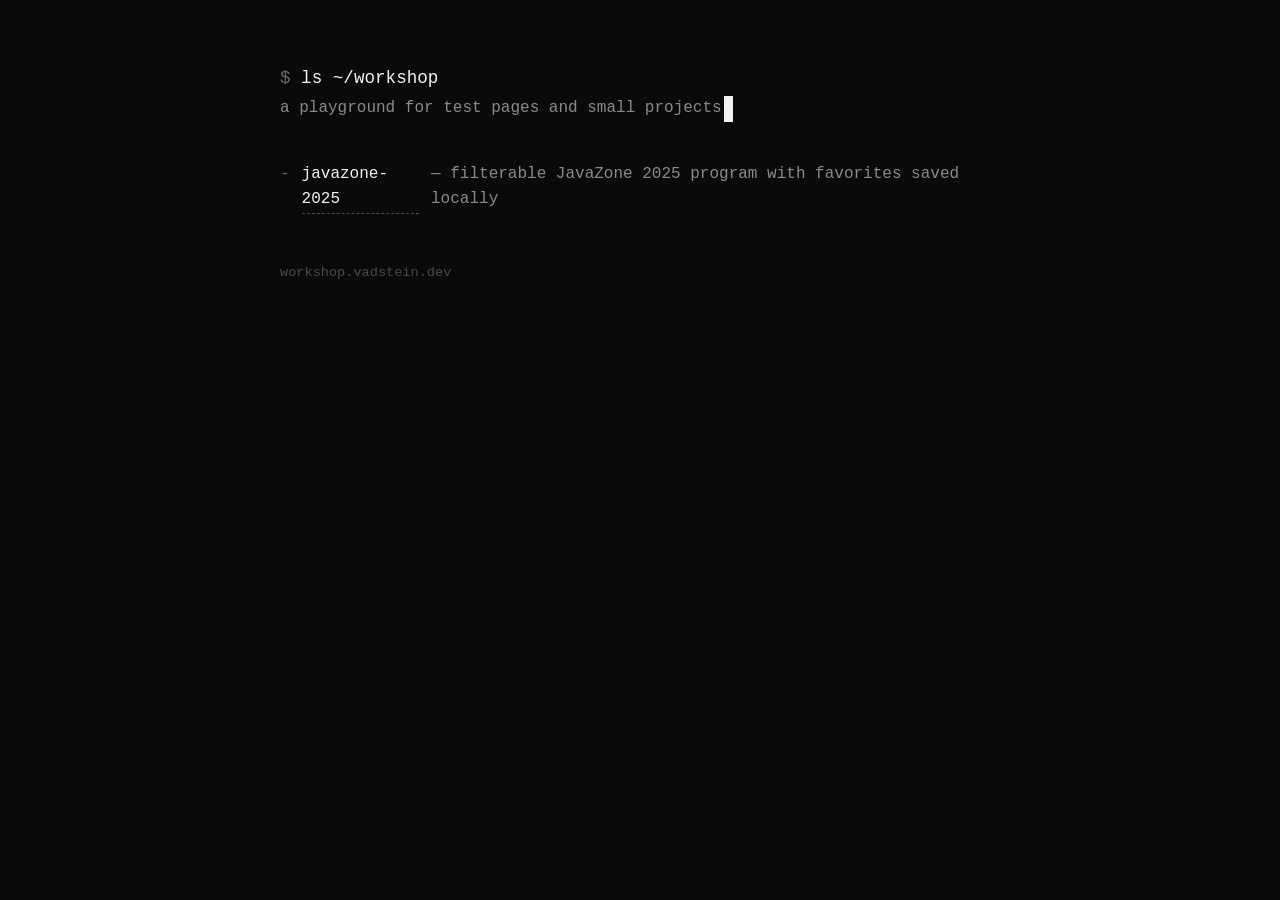
==== index.html @ 9482303a "Add JavaZone 2025 program page subproject Mobile-first, filterable schedule (format/level/language/r" ====
<!doctype html>
<html lang="en">
<head>
<meta charset="utf-8">
<meta name="viewport" content="width=device-width, initial-scale=1">
<title>workshop.vadstein.dev</title>
<style>
  @font-face {
    font-family: "Courier Prime";
    src: local("Courier New");
  }

  :root {
    color-scheme: dark;
  }

  * { box-sizing: border-box; }

  body {
    margin: 0;
    min-height: 100vh;
    background: #0a0a0a;
    color: #f2f2f2;
    font-family: "Courier New", "Courier Prime", ui-monospace, monospace;
    font-size: 16px;
    line-height: 1.6;
    padding: 4rem 1.5rem;
  }

  main {
    max-width: 720px;
    margin: 0 auto;
  }

  h1 {
    font-size: 1.1rem;
    font-weight: normal;
    margin: 0 0 0.25rem 0;
  }

  .prompt {
    color: #6a6a6a;
  }

  .subtitle {
    color: #8a8a8a;
    margin: 0 0 2.5rem 0;
  }

  ul.listing {
    list-style: none;
    margin: 0;
    padding: 0;
  }

  ul.listing li {
    margin: 0 0 0.9rem 0;
    display: flex;
    gap: 0.75rem;
  }

  ul.listing li .marker {
    color: #6a6a6a;
    flex: 0 0 auto;
  }

  ul.listing a {
    color: #f2f2f2;
    text-decoration: none;
    border-bottom: 1px dashed #4a4a4a;
  }

  ul.listing a:hover {
    color: #ffffff;
    border-bottom-color: #f2f2f2;
  }

  ul.listing .desc {
    color: #8a8a8a;
  }

  .empty {
    color: #6a6a6a;
  }

  footer {
    margin-top: 3rem;
    color: #4a4a4a;
    font-size: 0.85rem;
  }

  .caret {
    display: inline-block;
    width: 0.6em;
    background: #f2f2f2;
    animation: blink 1s steps(1) infinite;
    margin-left: 2px;
  }

  @keyframes blink {
    0%, 50% { opacity: 1; }
    50.01%, 100% { opacity: 0; }
  }
</style>
</head>
<body>
<main>
  <h1><span class="prompt">$</span> ls ~/workshop</h1>
  <p class="subtitle">a playground for test pages and small projects<span class="caret">&nbsp;</span></p>

  <ul class="listing" id="listing">
    <li class="empty">-- nothing here yet --</li>
  </ul>

  <footer>workshop.vadstein.dev</footer>
</main>

<script>
  // Add entries here as projects land, e.g.:
  // { href: "/foo/", name: "foo", desc: "a thing" }
  const entries = [
    { href: "/javazone-2025/", name: "javazone-2025", desc: "filterable JavaZone 2025 program with favorites saved locally" },
  ];

  if (entries.length) {
    document.getElementById("listing").innerHTML = entries.map(e =>
      `<li><span class="marker">-</span><a href="${e.href}">${e.name}</a><span class="desc"> — ${e.desc}</span></li>`
    ).join("");
  }
</script>
</body>
</html>
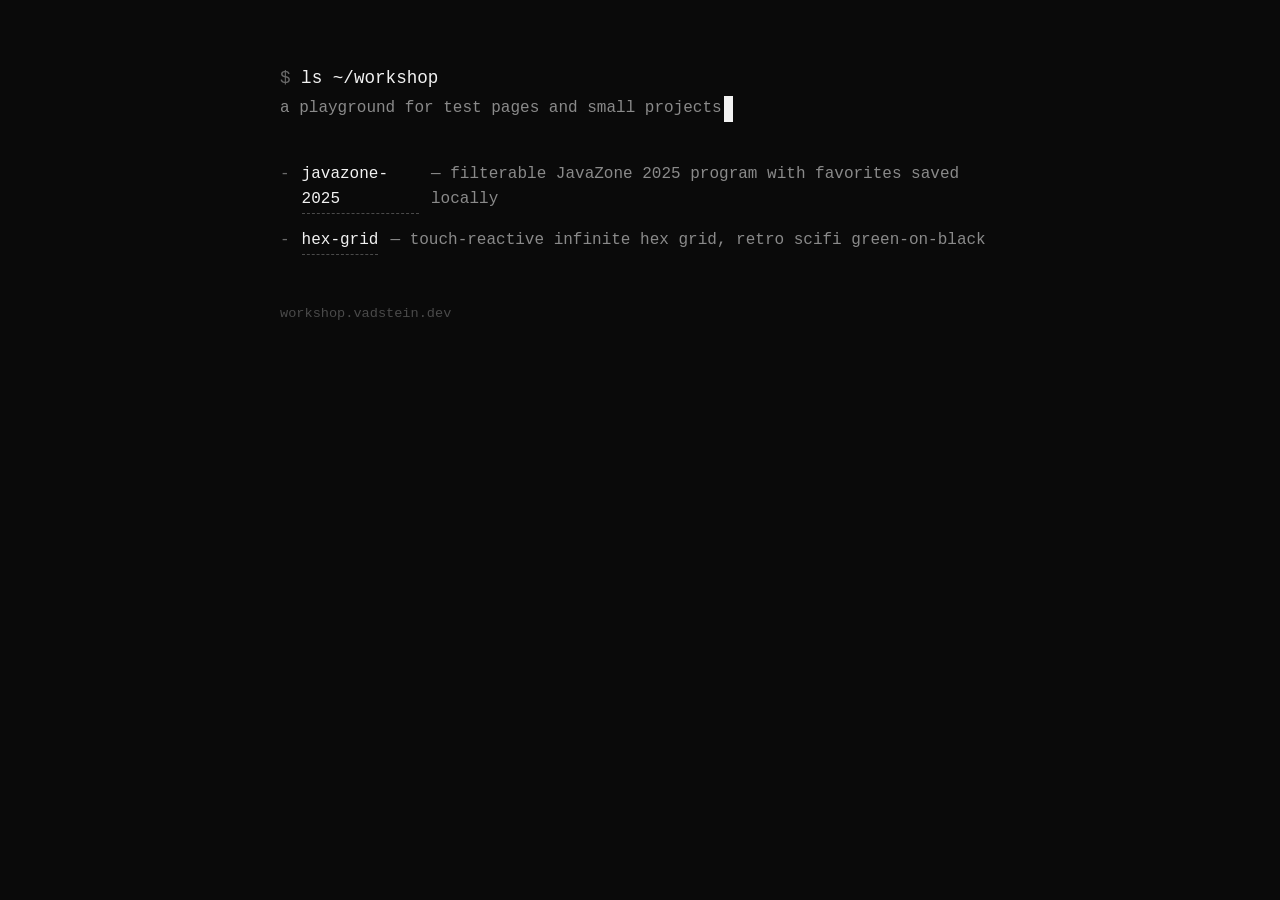
==== commit f10631a5: "Add interactive hex grid project Phone-first SVG hex grid that fills the viewport (with a buffer so " ====
--- a/index.html
+++ b/index.html
@@ -120,6 +120,7 @@
   // { href: "/foo/", name: "foo", desc: "a thing" }
   const entries = [
     { href: "/javazone-2025/", name: "javazone-2025", desc: "filterable JavaZone 2025 program with favorites saved locally" },
+    { href: "/hex-grid/", name: "hex-grid", desc: "touch-reactive infinite hex grid, retro scifi green-on-black" },
   ];
 
   if (entries.length) {
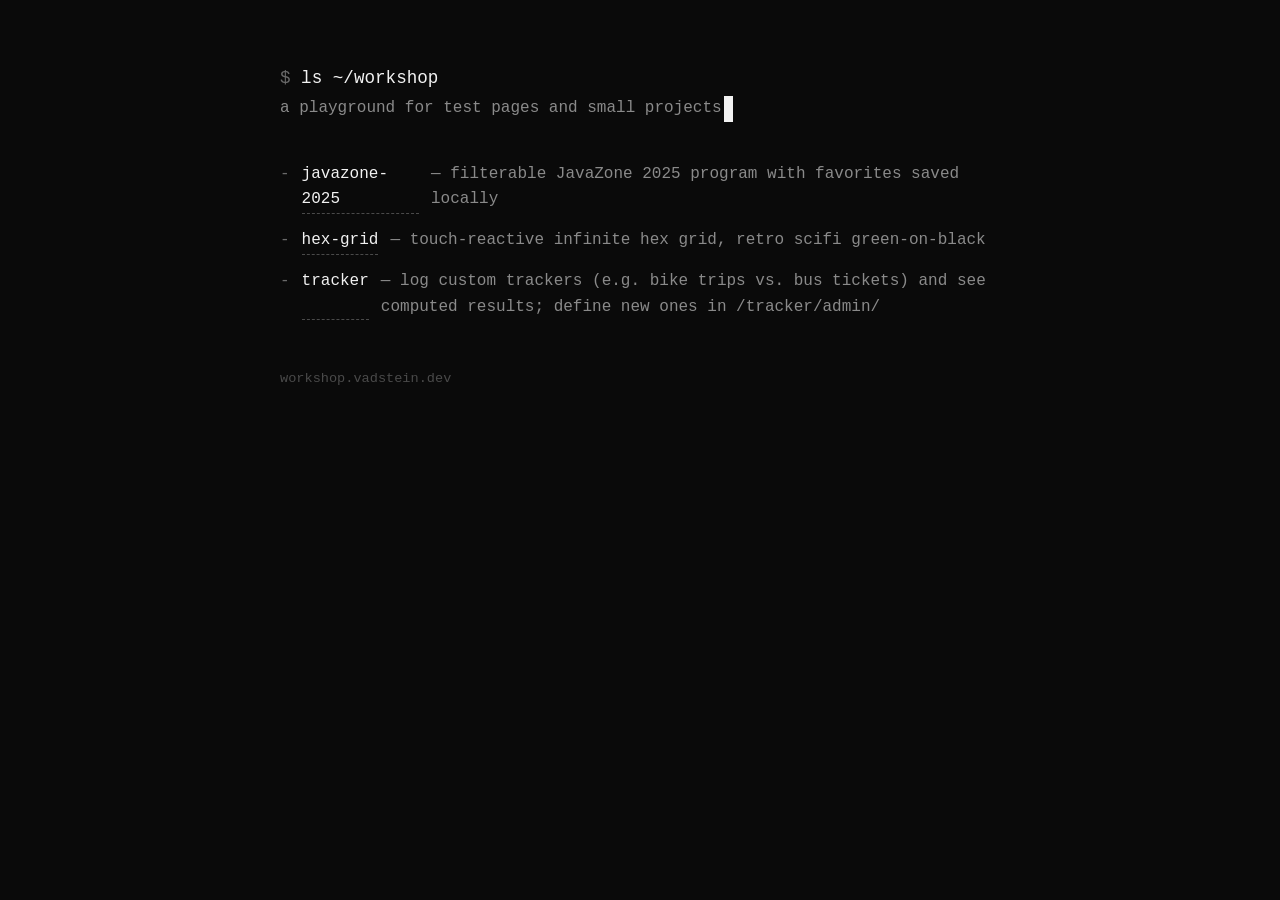
==== commit 01040169: "Add tracker project: log custom trackers with an admin-defined schema Adds a new static /tracker/ pr" ====
--- a/index.html
+++ b/index.html
@@ -121,6 +121,7 @@
   const entries = [
     { href: "/javazone-2025/", name: "javazone-2025", desc: "filterable JavaZone 2025 program with favorites saved locally" },
     { href: "/hex-grid/", name: "hex-grid", desc: "touch-reactive infinite hex grid, retro scifi green-on-black" },
+    { href: "/tracker/", name: "tracker", desc: "log custom trackers (e.g. bike trips vs. bus tickets) and see computed results; define new ones in /tracker/admin/" },
   ];
 
   if (entries.length) {
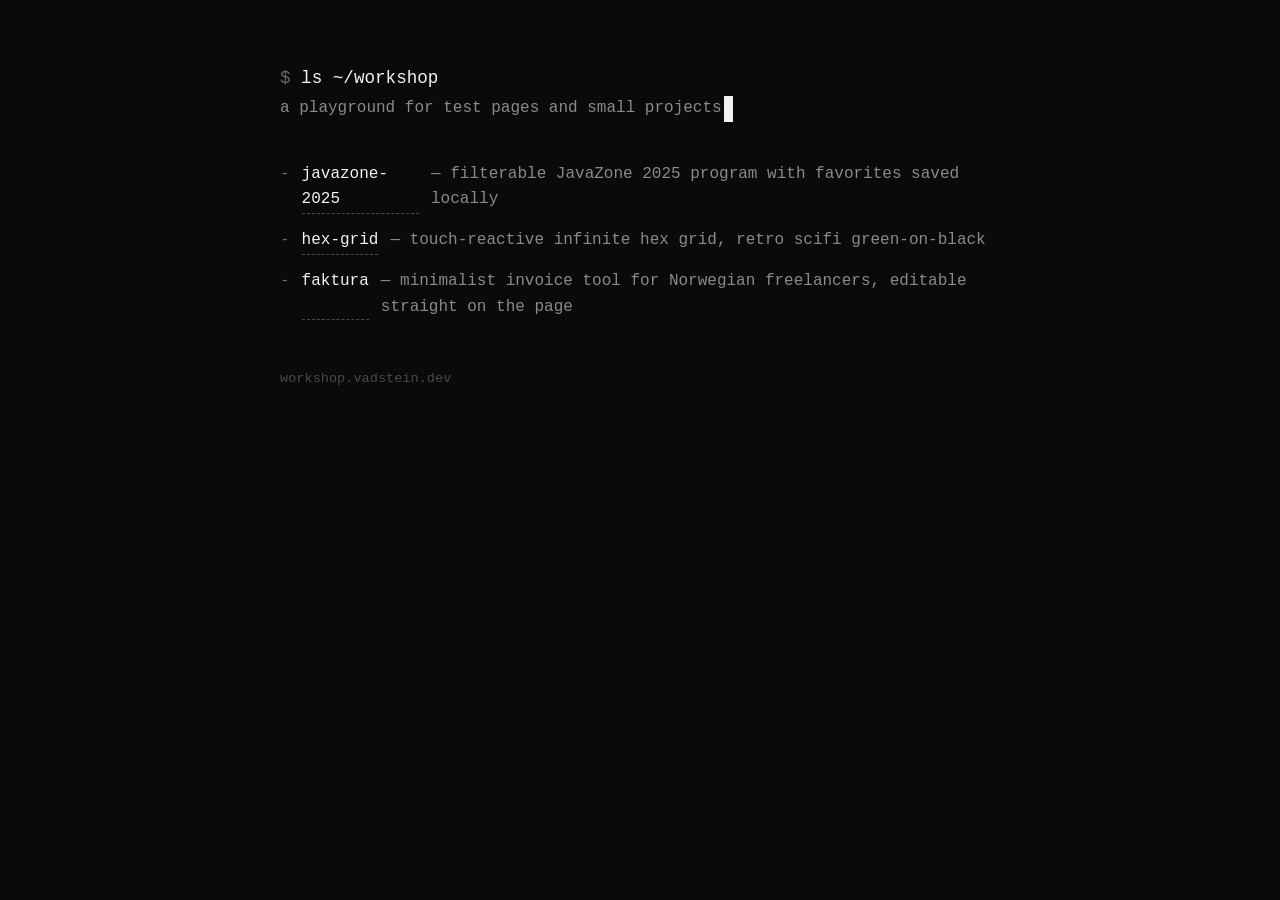
==== commit 3f9d0df6: "Add minimalist Norwegian invoice tool (faktura) Prototype MVP: seller/buyer details, invoice number/" ====
--- a/index.html
+++ b/index.html
@@ -121,7 +121,7 @@
   const entries = [
     { href: "/javazone-2025/", name: "javazone-2025", desc: "filterable JavaZone 2025 program with favorites saved locally" },
     { href: "/hex-grid/", name: "hex-grid", desc: "touch-reactive infinite hex grid, retro scifi green-on-black" },
-    { href: "/tracker/", name: "tracker", desc: "log custom trackers (e.g. bike trips vs. bus tickets) and see computed results; define new ones in /tracker/admin/" },
+    { href: "/faktura/", name: "faktura", desc: "minimalist invoice tool for Norwegian freelancers, editable straight on the page" },
   ];
 
   if (entries.length) {
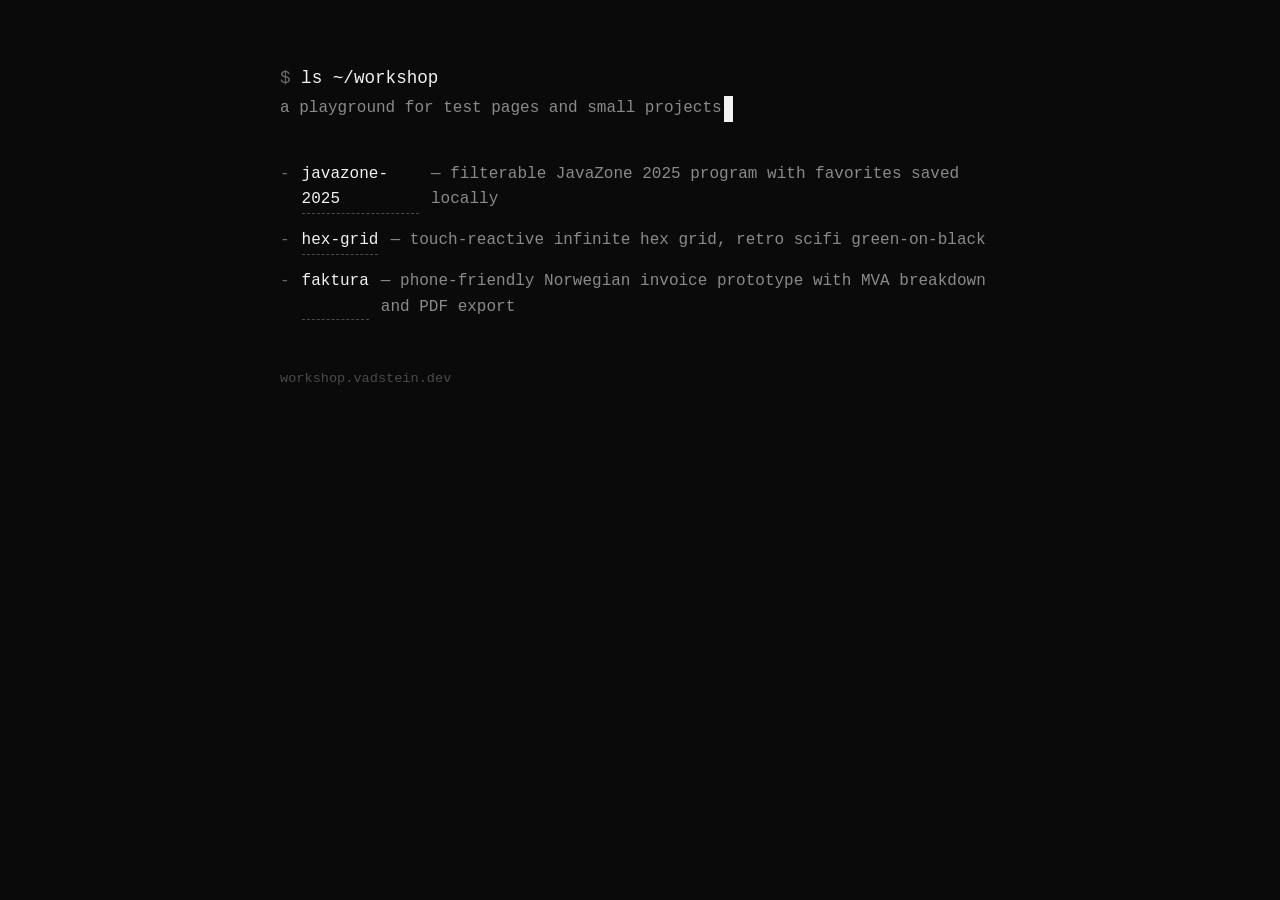
==== commit bb8f35e1: "Add phone-first Norwegian invoice tool (faktura) Rebuilds the invoice prototype from the ground up a" ====
--- a/index.html
+++ b/index.html
@@ -121,7 +121,7 @@
   const entries = [
     { href: "/javazone-2025/", name: "javazone-2025", desc: "filterable JavaZone 2025 program with favorites saved locally" },
     { href: "/hex-grid/", name: "hex-grid", desc: "touch-reactive infinite hex grid, retro scifi green-on-black" },
-    { href: "/faktura/", name: "faktura", desc: "minimalist invoice tool for Norwegian freelancers, editable straight on the page" },
+    { href: "/faktura/", name: "faktura", desc: "phone-friendly Norwegian invoice prototype with MVA breakdown and PDF export" },
   ];
 
   if (entries.length) {
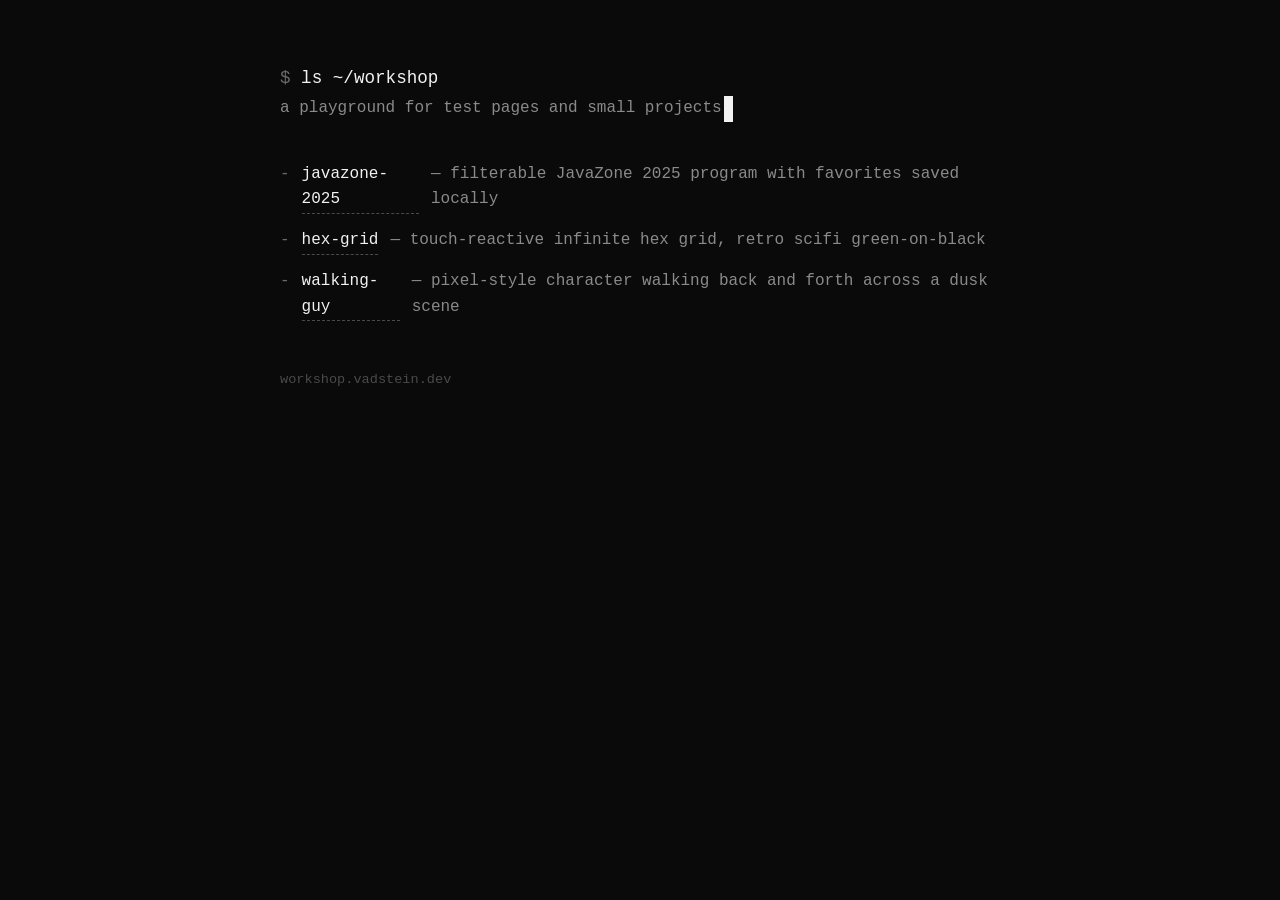
==== commit 51f3cb51: "Add walking-guy page: character walks back and forth, disappearing off each edge Recreated the sprit" ====
--- a/index.html
+++ b/index.html
@@ -121,7 +121,7 @@
   const entries = [
     { href: "/javazone-2025/", name: "javazone-2025", desc: "filterable JavaZone 2025 program with favorites saved locally" },
     { href: "/hex-grid/", name: "hex-grid", desc: "touch-reactive infinite hex grid, retro scifi green-on-black" },
-    { href: "/faktura/", name: "faktura", desc: "phone-friendly Norwegian invoice prototype with MVA breakdown and PDF export" },
+    { href: "/walking-guy/", name: "walking-guy", desc: "pixel-style character walking back and forth across a dusk scene" },
   ];
 
   if (entries.length) {
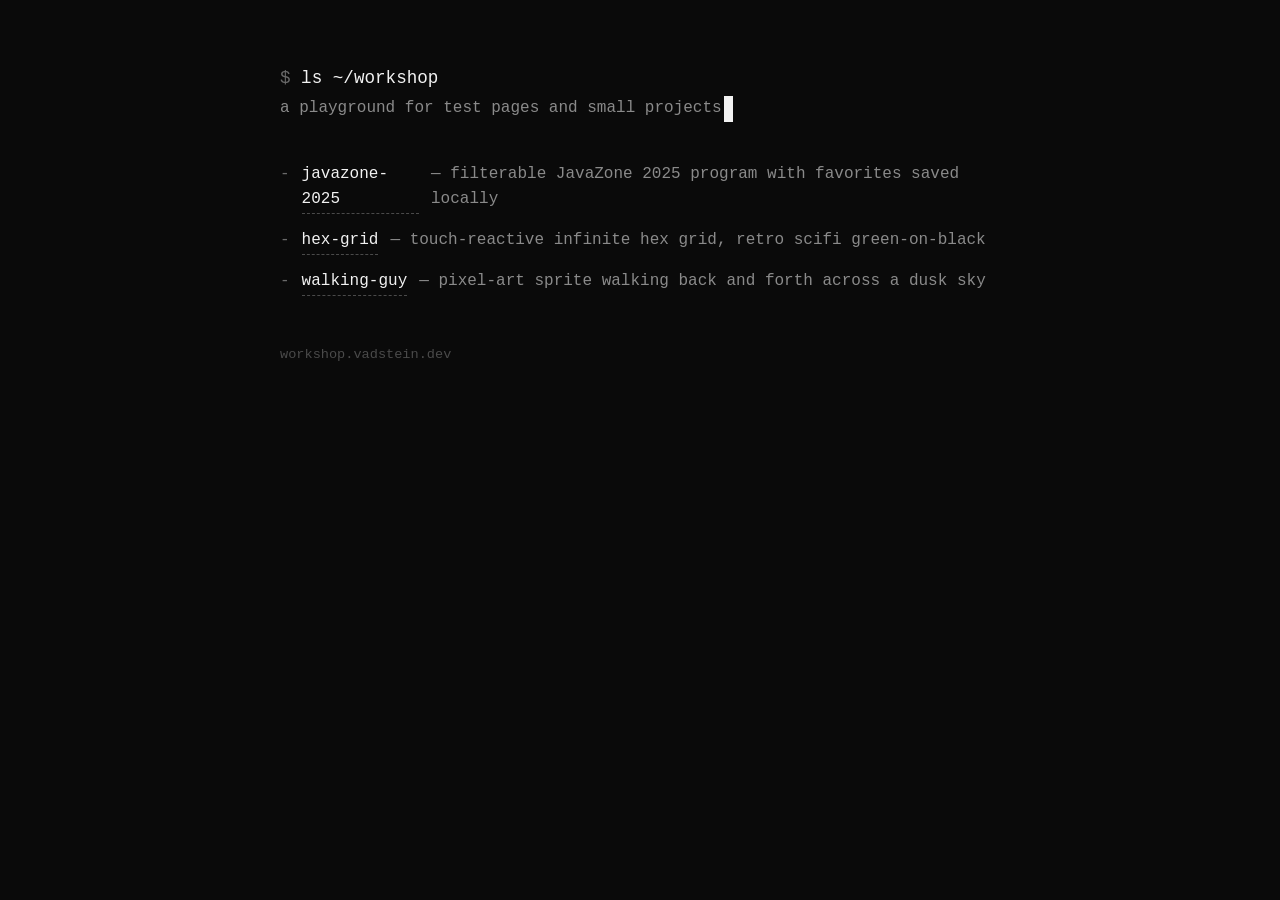
==== commit df562aa9: "Add walking-guy page using real sprite sheet Uses the uploaded assets/walk_cycle_5_7_8_3.png (4-fram" ====
--- a/index.html
+++ b/index.html
@@ -121,7 +121,7 @@
   const entries = [
     { href: "/javazone-2025/", name: "javazone-2025", desc: "filterable JavaZone 2025 program with favorites saved locally" },
     { href: "/hex-grid/", name: "hex-grid", desc: "touch-reactive infinite hex grid, retro scifi green-on-black" },
-    { href: "/walking-guy/", name: "walking-guy", desc: "pixel-style character walking back and forth across a dusk scene" },
+    { href: "/walking-guy/", name: "walking-guy", desc: "pixel-art sprite walking back and forth across a dusk sky" },
   ];
 
   if (entries.length) {
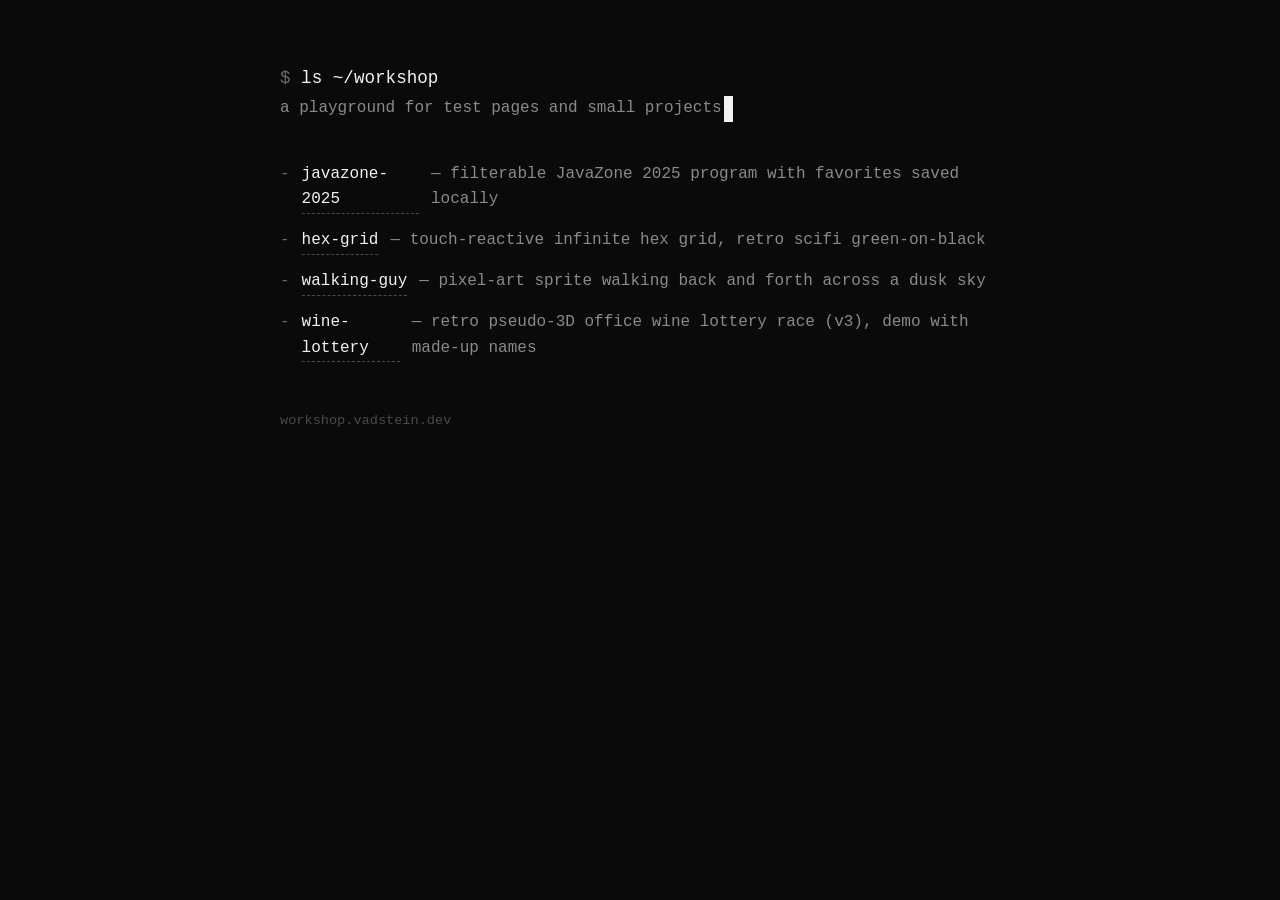
==== commit 21275287: "Add wine-lottery (v3) demo with made-up names Prebuilt single-file build of the wine lottery v3. Fak" ====
--- a/index.html
+++ b/index.html
@@ -122,6 +122,7 @@
     { href: "/javazone-2025/", name: "javazone-2025", desc: "filterable JavaZone 2025 program with favorites saved locally" },
     { href: "/hex-grid/", name: "hex-grid", desc: "touch-reactive infinite hex grid, retro scifi green-on-black" },
     { href: "/walking-guy/", name: "walking-guy", desc: "pixel-art sprite walking back and forth across a dusk sky" },
+    { href: "/wine-lottery/", name: "wine-lottery", desc: "retro pseudo-3D office wine lottery race (v3), demo with made-up names" },
   ];
 
   if (entries.length) {
